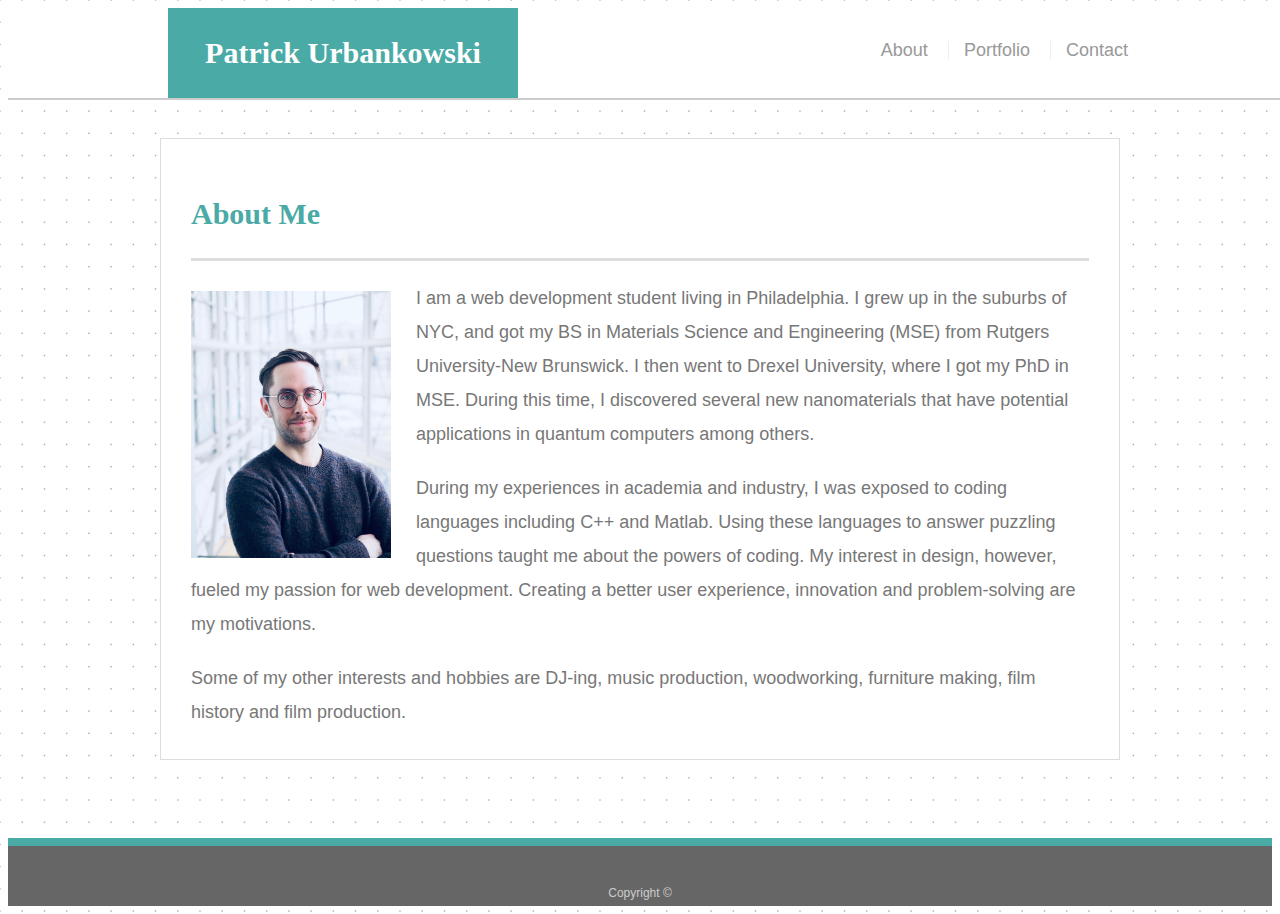
==== index.html @ 26122215 "added basic code from Basic-Portfolio" ====
<!doctype html>
<html lang="en-us">

<head>
  <meta charset="UTF-8">
  <title>About | Patrick Urbankowski</title>
  <link rel="stylesheet" type="text/css" href="assets/css/style.css">
</head>

<body>

  <header id="masthead">
    <div class="container">
      <a href="index.html" id="logo">Patrick Urbankowski</a>
      <nav>
        <a href="index.html">About</a>
        <a href="portfolio.html">Portfolio</a>
        <a href="contact.html">Contact</a>
      </nav>
    </div>
  </header>

  <div id="main-container" class="container">
    <section class="main-section">
      <h1>About Me</h1>

      <img src="assets/images/portrait.jpg" class="auth-image" alt="Photo of Patrick">

        <p>I am a web development student living in Philadelphia. I grew up in the suburbs of NYC, and 
        got my BS in Materials Science and Engineering (MSE) from Rutgers University-New Brunswick. 
        I then went to Drexel University, where I got my PhD in MSE. During this time, I discovered several new 
        nanomaterials that have potential applications in quantum computers among others.</p>
        
        <p>During my experiences in academia and industry, I was exposed to coding languages including 
        C++ and Matlab. Using these languages to answer puzzling questions taught me about
        the powers of coding. My interest in design, however, fueled my passion for  
        web development. Creating a better user experience, innovation and problem-solving are my motivations.</p>
    
        <p>Some of my other interests and hobbies are DJ-ing, music production, 
        woodworking, furniture making, film history and film production.</p>

    </section>

  </div>

  <footer>
    <div class="container">
      Copyright &copy; 
    </div>
  </footer>
</body>

</html>
---- assets/css/style.css ----
body {
    font-family: Arial, "Helvetica Neue", Helvetica, sans-serif;
    font-size: 18px;
    line-height: 34px;
    color: #777777;
    background: url("../images/dot-grid.png");
  }
  
  * {
    box-sizing: border-box;
  }
  
  /* general */
  
  .container {
    width: 100%;
    max-width: 960px;
    margin: 0 auto;
    clear: both;
  }
  
  h1,
  h2,
  h3,
  p {
    margin-bottom: 20px;
  }
  
  p:last-child {
    margin-bottom: 0;
  }
  
  h1,
  h2,
  h3 {
    font-family: Georgia, Times, "Times New Roman", serif;
    font-weight: 700;
    color: #4aaaa5;
  }
  
  h1 {
    padding-bottom: 20px;
    font-size: 30px;
    line-height: 49px;
    border-bottom: 3px solid #dddddd;
  }
  
  h2,
  h3 {
    font-size: 22px;
  }
  
  /* header */
  
  #masthead {
    position: fixed;
    z-index: 99;
    width: 100%;
    margin: 0 0 30px;
    overflow: auto;
    color: #ffffff;
    background: #ffffff;
    border-bottom: 2px solid #cccccc;
  }
  
  #logo {
    float: left;
    width: 350px;
    height: 90px;
    font-family: Georgia, Times, "Times New Roman", serif;
    font-size: 30px;
    font-weight: 700;
    line-height: 90px;
    color: #ffffff;
    text-align: center;
    text-decoration: none;
    background: #4aaaa5;
  }
  
  nav {
    float: right;
    margin-top: 25px;
  }
  
  nav a {
    display: inline-block;
    padding-left: 15px;
    margin-left: 15px;
    line-height: 18px;
    color: #999;
    text-decoration: none;
    border-left: 1px solid #efefef;
  }
  
  nav a:first-child {
    border-left: 0 none;
  }
  
  /* footer */
  
  footer {
    padding: 30px 0;
    clear: both;
    font-size: 12px;
    color: #ffffff;
    color: #cccccc;
    text-align: center;
    background: #666666;
    border-top: 8px solid #4aaaa5;
    height: 50px;
  }
  
  h3, h2 {
    padding-bottom: 20px;
    margin-bottom: 15px;
    line-height: 22px;
    border-bottom: 2px solid #eeeeee;
  }
  
  /* main */
  
  #main-container {
    padding-top: 130px;
    min-height: calc(100vh - 70px);
  }
  
  .main-section {
    float: left;
    width: 100%;
    max-width: 960px;
    padding: 30px;
    margin: 0 0 40px;
    background: #ffffff;
    border: 1px solid #dddddd;
  }
  
  /* portfolio page */
  
  .work {
    position: relative;
    float: left;
    width: 274px;
    margin: 20px 0 25px;
    overflow: auto;
  }
  
  .work:nth-child(even) {
    margin-right: 40px;
  }
  
  .work img {
    width: 100%;
    border: 0 none;
    opacity: 0.8;
  }
  
  .work h3 {
    position: absolute;
    bottom: 20px;
    width: 100%;
    padding: 15px;
    margin-bottom: 0;
    font-weight: 300;
    line-height: 30px;
    color: #ffffff;
    text-align: center;
    background: #4aaaa5;
    border-bottom: 0;
  }
  
  .auth-image {
    float: left;
    width: 200px;
    height: auto;
    margin-top: 10px;
    margin-right: 25px;
  }
  
  /* contact page */
  
  #contact-form ul {
    margin-bottom: 20px;
  }
  
  #contact-form li {
    margin-bottom: 10px;
  }
  
  label,
  input[type=text],
  input[type=email],
  textarea {
    display: block;
    width: 100%;
  }
  
  input[type=text],
  input[type=email],
  textarea {
    height: 35px;
    padding: 0 10px;
    font-size: 14px;
    border: 1px solid #dddddd;
  }
  
  textarea {
    height: 200px;
  }
  
  input[type=submit] {
    padding: 10px 30px;
    font-size: 18px;
    color: #ffffff;
    cursor: pointer;
    background: #4aaaa5;
    border: 0 none;
  }
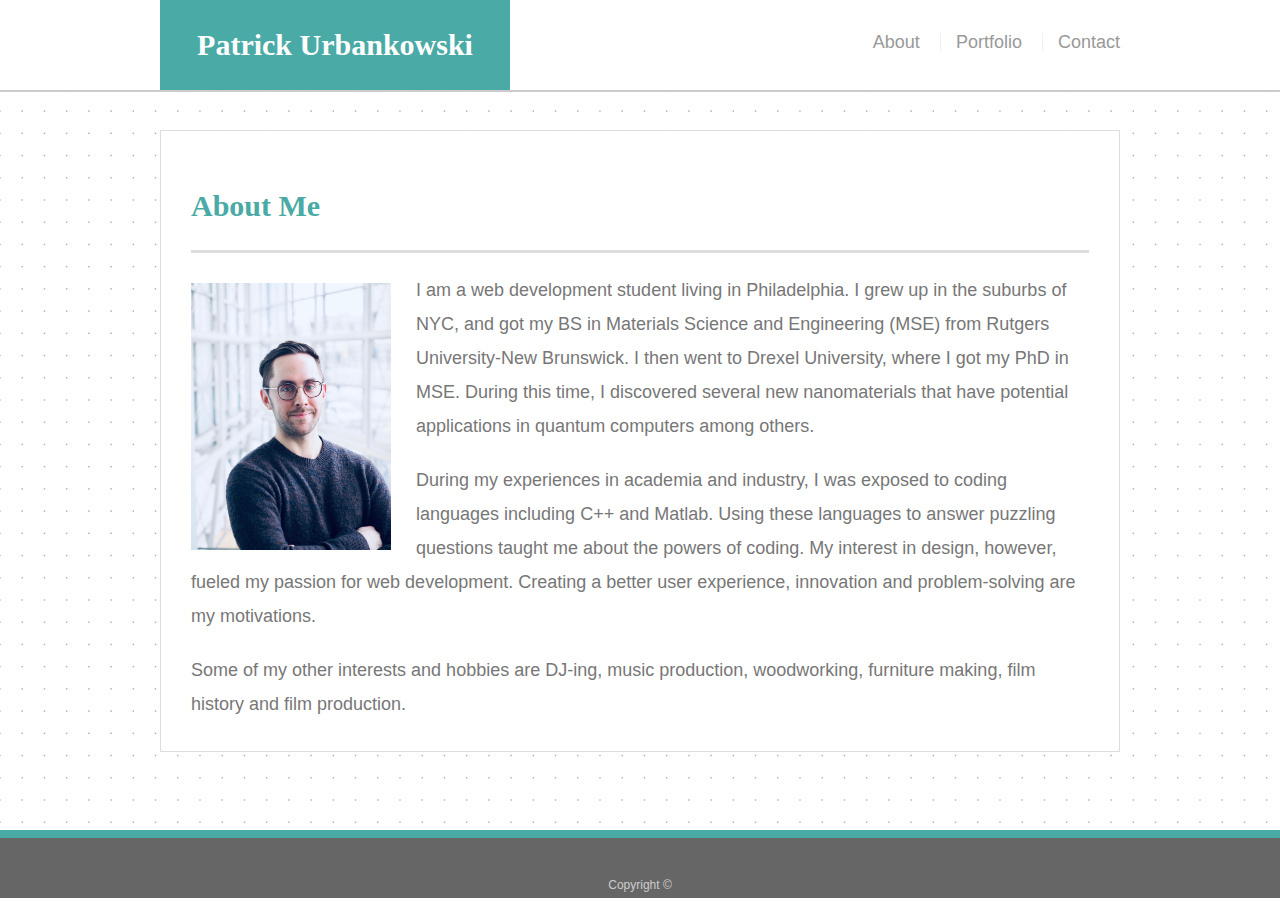
==== commit 30bd7fac: "added media queries and animation" ====
--- a/index.html
+++ b/index.html
@@ -5,6 +5,7 @@
   <meta charset="UTF-8">
   <title>About | Patrick Urbankowski</title>
   <link rel="stylesheet" type="text/css" href="assets/css/style.css">
+  <meta name="viewport" content="width=device-width, initial-scale=1.0"> <!--Add this for mobile viewing-->
 </head>
 
 <body>
@@ -20,28 +21,28 @@
     </div>
   </header>
 
-  <div id="main-container" class="container">
-    <section class="main-section">
-      <h1>About Me</h1>
+    <div id="main-container" class="container">
+        <section class="main-section">
+            
+            <h1>About Me</h1>
 
-      <img src="assets/images/portrait.jpg" class="auth-image" alt="Photo of Patrick">
+            <img src="assets/images/portrait.jpg" class="auth-image" alt="Photo of Patrick">
 
-        <p>I am a web development student living in Philadelphia. I grew up in the suburbs of NYC, and 
-        got my BS in Materials Science and Engineering (MSE) from Rutgers University-New Brunswick. 
-        I then went to Drexel University, where I got my PhD in MSE. During this time, I discovered several new 
-        nanomaterials that have potential applications in quantum computers among others.</p>
-        
-        <p>During my experiences in academia and industry, I was exposed to coding languages including 
-        C++ and Matlab. Using these languages to answer puzzling questions taught me about
-        the powers of coding. My interest in design, however, fueled my passion for  
-        web development. Creating a better user experience, innovation and problem-solving are my motivations.</p>
-    
-        <p>Some of my other interests and hobbies are DJ-ing, music production, 
-        woodworking, furniture making, film history and film production.</p>
+                <p>I am a web development student living in Philadelphia. I grew up in the suburbs of NYC, and 
+                got my BS in Materials Science and Engineering (MSE) from Rutgers University-New Brunswick. 
+                I then went to Drexel University, where I got my PhD in MSE. During this time, I discovered several new 
+                nanomaterials that have potential applications in quantum computers among others.</p>
+                
+                <p>During my experiences in academia and industry, I was exposed to coding languages including 
+                C++ and Matlab. Using these languages to answer puzzling questions taught me about
+                the powers of coding. My interest in design, however, fueled my passion for  
+                web development. Creating a better user experience, innovation and problem-solving are my motivations.</p>
+            
+                <p>Some of my other interests and hobbies are DJ-ing, music production, 
+                woodworking, furniture making, film history and film production.</p>
 
-    </section>
-
-  </div>
+        </section>
+    </div>
 
   <footer>
     <div class="container">
--- a/assets/css/style.css
+++ b/assets/css/style.css
@@ -4,6 +4,7 @@
     line-height: 34px;
     color: #777777;
     background: url("../images/dot-grid.png");
+    margin: 0;
   }
   
   * {
@@ -56,13 +57,20 @@
     position: fixed;
     z-index: 99;
     width: 100%;
-    margin: 0 0 30px;
+    /* margin: 0 0 30px; */
     overflow: auto;
     color: #ffffff;
     background: #ffffff;
     border-bottom: 2px solid #cccccc;
-  }
-  
+    margin-left: auto;
+    margin-right: auto;
+  }
+  
+  @keyframes example {
+    from {background-color: #ffffff;}
+    to {background-color: #4aaaa5;}
+  }
+
   #logo {
     float: left;
     width: 350px;
@@ -75,6 +83,8 @@
     text-align: center;
     text-decoration: none;
     background: #4aaaa5;
+    animation-name: example;
+    animation-duration: 4s;
   }
   
   nav {
@@ -139,17 +149,17 @@
   .work {
     position: relative;
     float: left;
-    width: 274px;
+    width: 300px;
     margin: 20px 0 25px;
     overflow: auto;
   }
   
   .work:nth-child(even) {
-    margin-right: 40px;
+    margin-right: 20px; /*this used to be 40px */
   }
   
   .work img {
-    width: 100%;
+    width: 100%; 
     border: 0 none;
     opacity: 0.8;
   }
@@ -157,7 +167,7 @@
   .work h3 {
     position: absolute;
     bottom: 20px;
-    width: 100%;
+    width: 100%; 
     padding: 15px;
     margin-bottom: 0;
     font-weight: 300;
@@ -215,4 +225,104 @@
     background: #4aaaa5;
     border: 0 none;
   }
-  +  
+  @media screen and (max-width: 980px) {
+
+    #main-container {
+        max-width: 580px;
+        margin-left: 50px;
+      }
+
+    #masthead {
+        max-width: 980px;
+      }
+    
+    #logo {
+        margin-left: 50px;
+        float: left;
+        /* width: 350px;
+        height: 90px; */
+      }
+
+    nav {
+        /* float: right;
+        margin-top: 25px; */
+        margin-right: 20px;
+      }
+
+
+    .work {
+      margin: 0;
+      max-width: 250px;
+    }
+
+    .work:nth-child(even) {
+      margin-right: 10px;
+    }
+
+    .work img, .work h3 {
+      max-width: 250px;
+    }
+
+
+  }
+
+  @media screen and (max-width: 768px) {
+      #main-container {
+        max-width: 650px;
+      }
+}
+
+@media screen and (max-width: 640px) {
+      #masthead {
+          position: static;
+          max-width: 630;
+      }
+
+      #logo {
+        clear: both;
+        width: 100%;
+        margin-left: 0;
+        
+
+      }
+
+      nav {
+          align: center;
+          margin-right: 170px;
+
+      }
+
+      #main-container {
+          max-width: 590px;
+          margin: 0;
+          padding-top: 10px;
+          padding-left: 20px;
+          padding-right: 20px;
+      }
+
+      .auth-image {
+        clear: both;
+        width: 100%;
+      }
+
+      .work {
+        margin: 0;
+        width: 450px;
+        max-width: 450px;
+        position: relative;
+        left: 35px;
+      }
+  
+      /* .work:nth-child(even) {
+        margin-right: 10px;
+      } */
+  
+      .work img, .work h3 {
+        max-width: 350px;
+      }
+
+}
+
+
+
